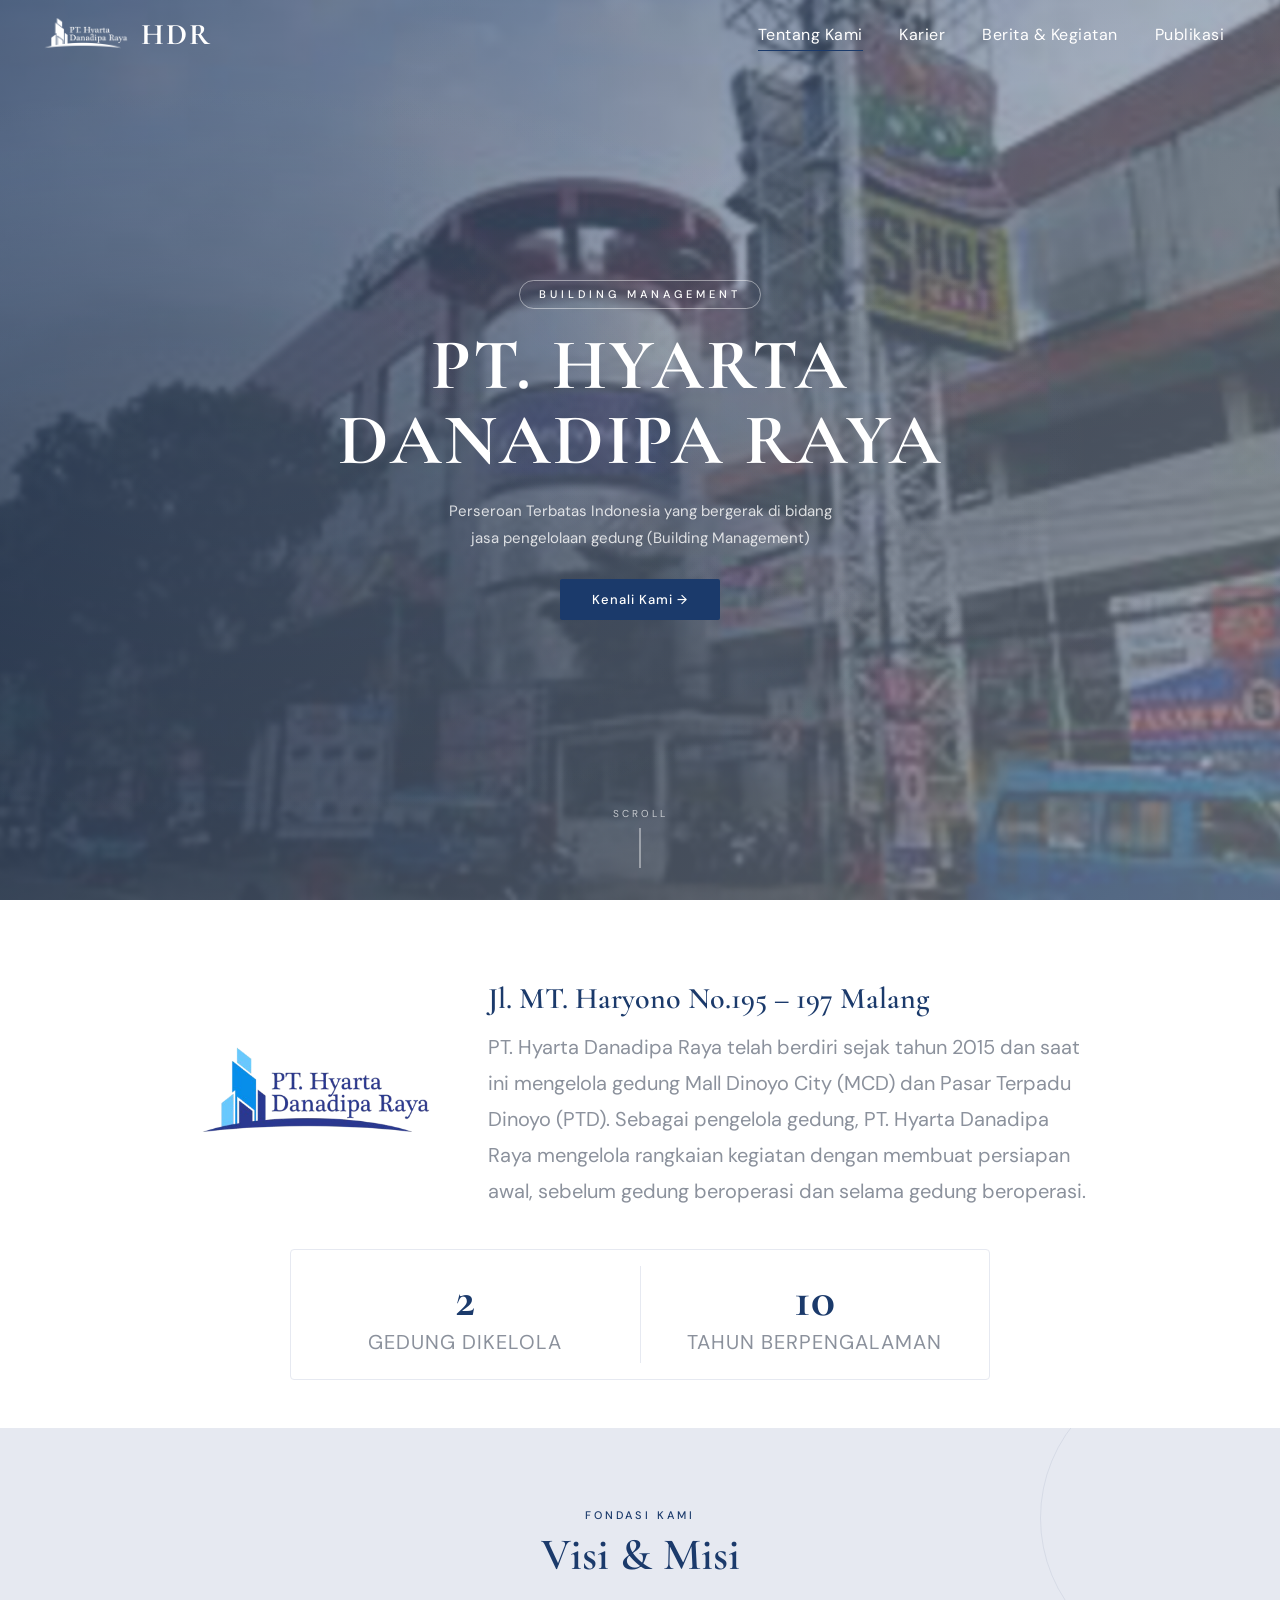
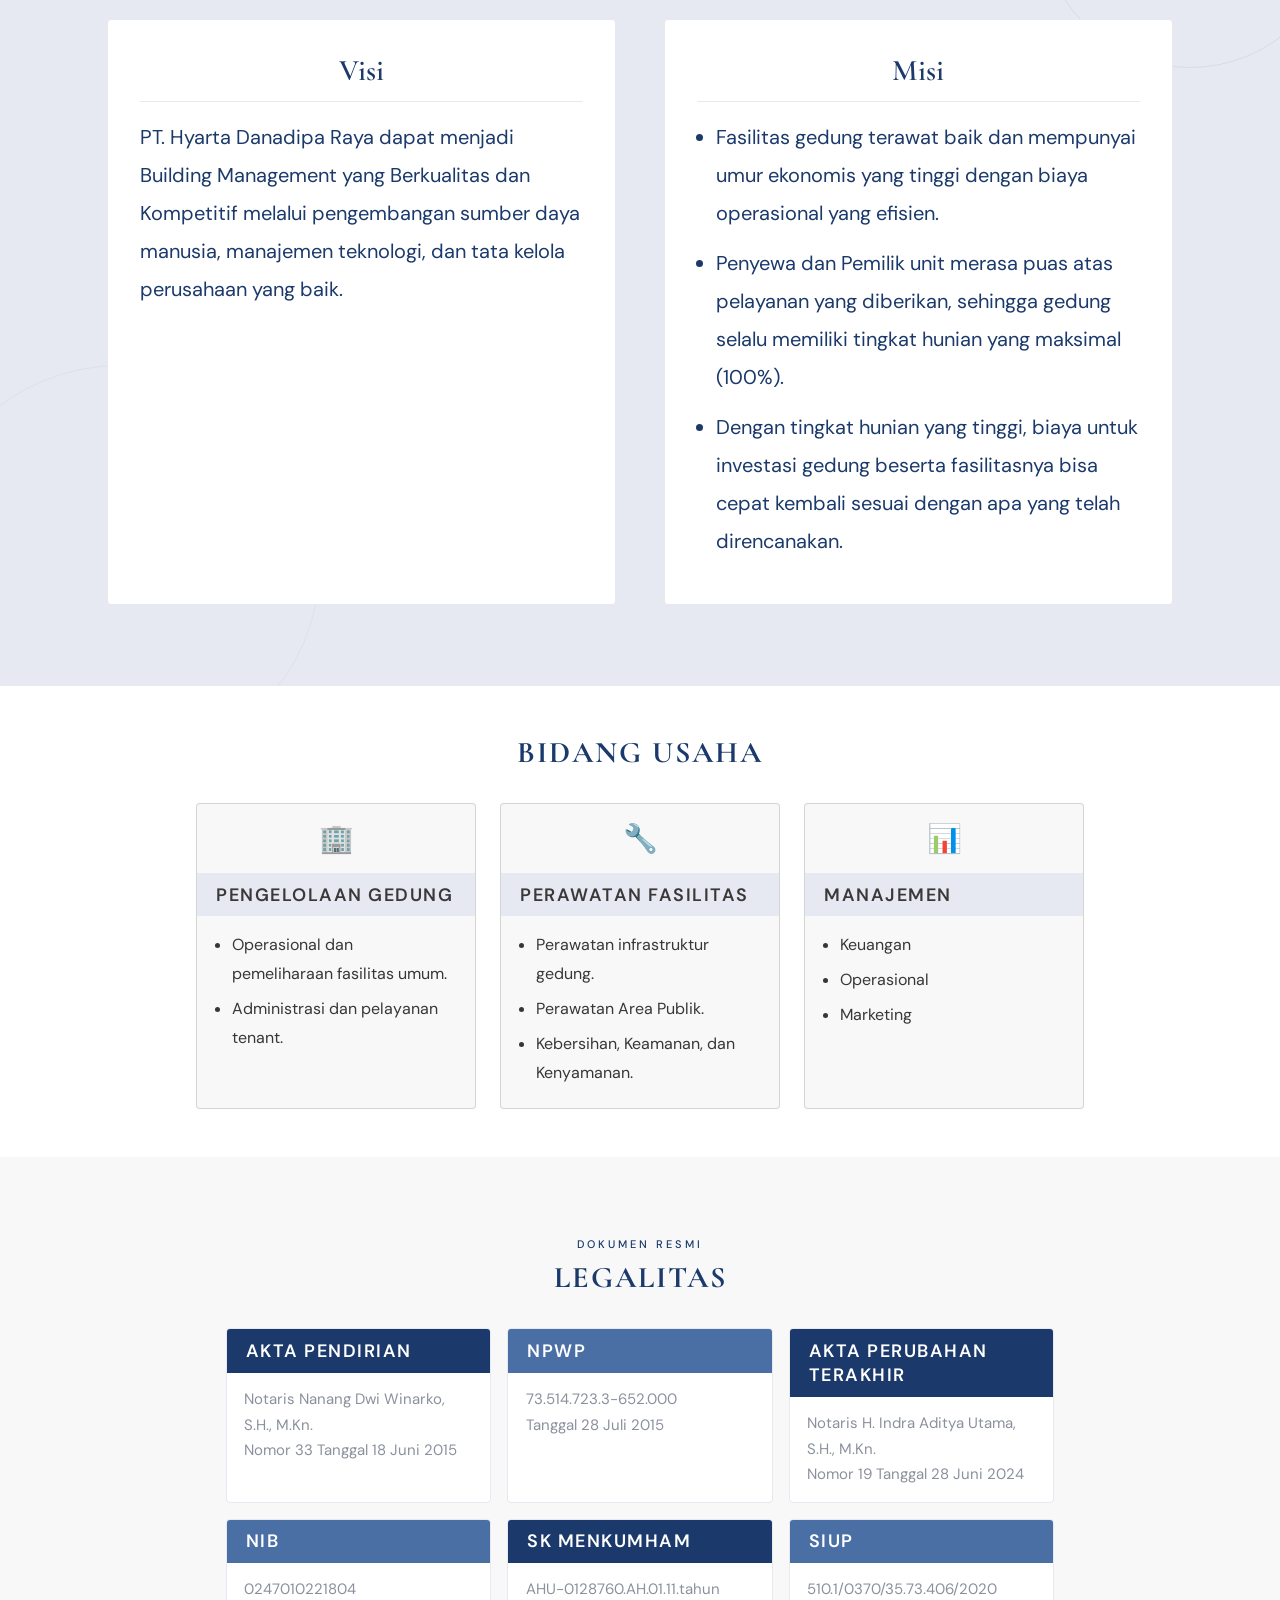
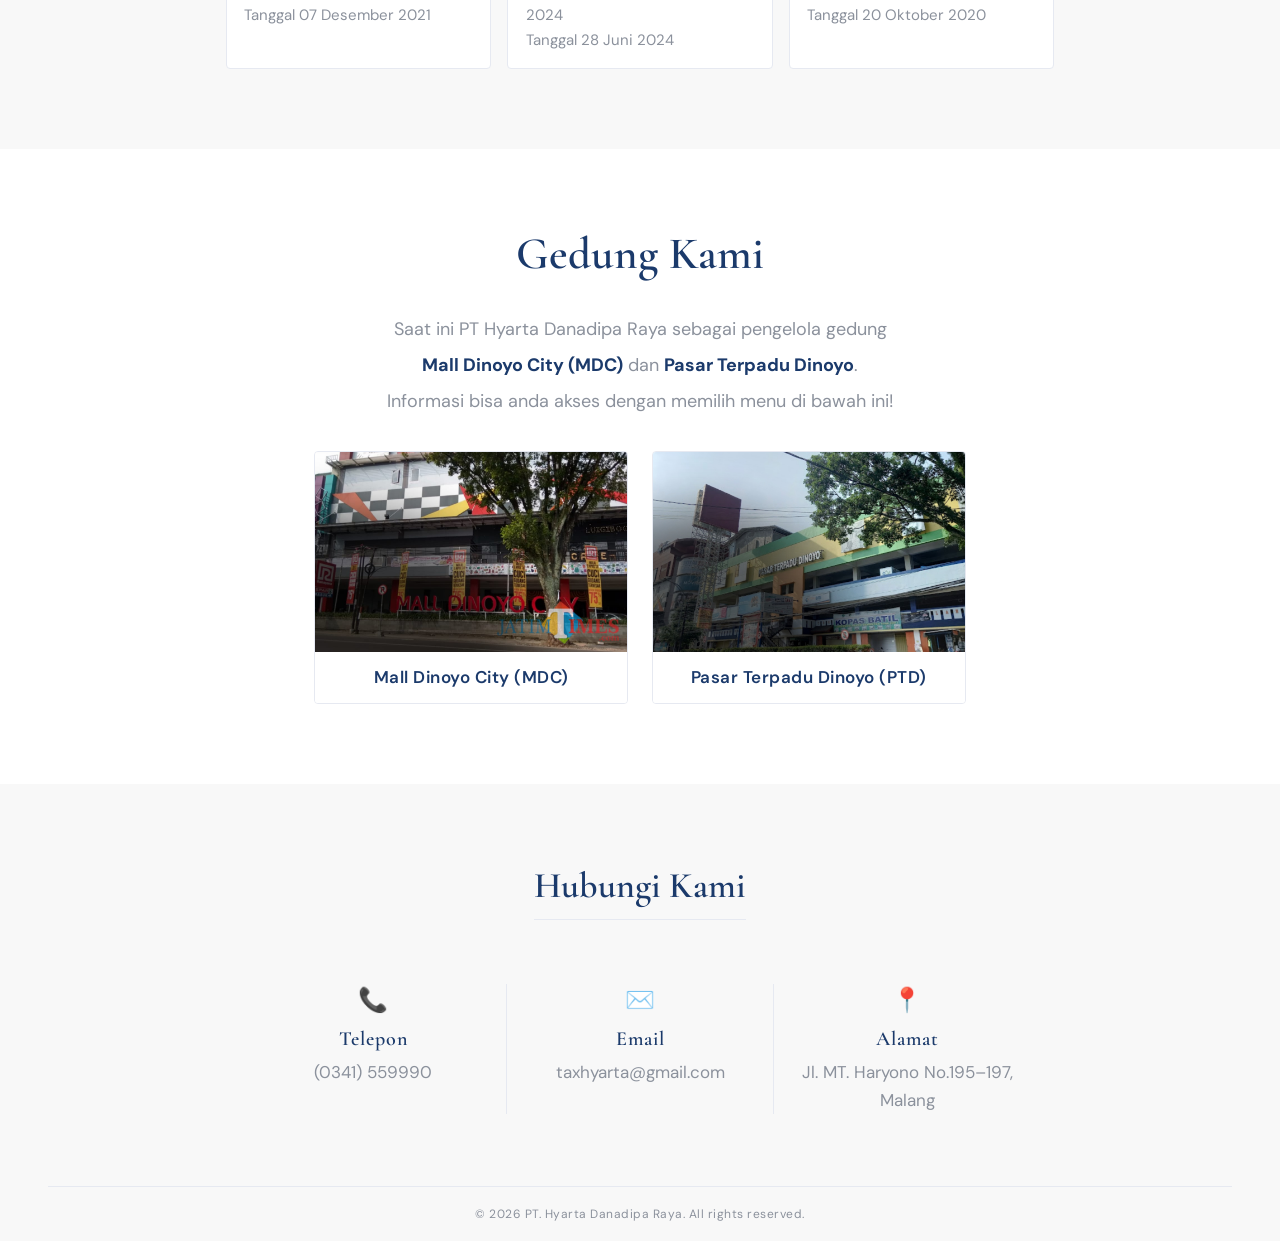
==== index.html @ 8840e352 "Add files via upload" ====
<!DOCTYPE html>
<html lang="id">

<head>
  <meta charset="UTF-8">
  <meta name="viewport" content="width=device-width, initial-scale=1.0"/>
  <title>PT. Hyarta Danadipa Raya</title>
  <link rel="stylesheet" href="1utama.css">
  <link rel="preconnect" href="https://fonts.googleapis.com">
  <link rel="preconnect" href="https://fonts.gstatic.com" crossorigin>
  <link href="https://fonts.googleapis.com/css2?family=Cormorant+Garamond:wght@300;400;600;700&family=DM+Sans:wght@300;400;500&display=swap" rel="stylesheet">
</head>

<body>

  <!-- ======= NAVBAR ======= -->
  <nav class="navbar" id="navbar">
    <div class="navbar-logo">
      <img src="fotologo.png" alt="Logo HDR" class="nav-logo-img">
      <span class="nav-brand">HDR</span>
    </div>
    <div class="navbar-links">
      <a href="index.html" class="nav-link active">Tentang Kami</a>
      <a href="3karier.html" class="nav-link">Karier</a>
      <a href="5berita.html" class="nav-link">Berita &amp; Kegiatan</a>
      <a href="6publikasi.html" class="nav-link">Publikasi</a>
    </div>
    <button class="hamburger" id="hamburger" aria-label="Menu">
      <span></span><span></span><span></span>
    </button>
  </nav>

  <!-- Mobile drawer -->
  <div class="mobile-drawer" id="mobileDrawer">
    <a href="index.html" class="nav-link active">Tentang Kami</a>
      <a href="3karier.html" class="nav-link">Karier</a>
      <a href="5berita.html" class="nav-link">Berita &amp; Kegiatan</a>
      <a href="6publikasi.html" class="nav-link">Publikasi</a>
  </div>

  <!-- ======= HERO ======= -->
  <section class="halaman1" id="hero">
    <div class="hero-overlay"></div>
    <div class="hero-content">
      <div class="hero-badge reveal">Building Management</div>
      <h1 class="teks1 reveal">PT. HYARTA<br>DANADIPA RAYA</h1>
      <p class="teks2 reveal">
        Perseroan Terbatas Indonesia yang bergerak di bidang<br>
        jasa pengelolaan gedung (Building Management)
      </p>
      <a href="#tentang" class="hero-cta reveal">Kenali Kami →</a>
    </div>
    <div class="hero-scroll-hint">
      <span>Scroll</span>
      <div class="scroll-line"></div>
    </div>
  </section>

  <!-- ======= TENTANG / LOGO ======= -->
  <section class="halaman2" id="tentang">
    <div class="halaman2-inner">
      <img src="fotologo.png" class="fotologo reveal">
      <div class="halaman2-text reveal">
        <p class="teks3">Jl. MT. Haryono No.195 – 197 Malang</p>
        <p class="teks3-sub">PT. Hyarta Danadipa Raya telah berdiri sejak tahun 2015 dan saat ini mengelola gedung Mall Dinoyo City (MCD) dan Pasar Terpadu Dinoyo (PTD). Sebagai pengelola gedung, PT. Hyarta Danadipa Raya mengelola rangkaian kegiatan dengan membuat persiapan awal, sebelum gedung beroperasi dan selama gedung beroperasi.</p>
      </div>
    </div>
    <!-- Stat bar -->
    <div class="stat-bar reveal">
      <div class="stat-item">
        <span class="stat-num" data-target="2">0</span>
        <span class="stat-label">Gedung Dikelola</span>
      </div>
      <div class="stat-divider"></div>
      <div class="stat-item">
        <span class="stat-num" data-target=11">0</span>
        <span class="stat-label">Tahun Berpengalaman</span>
      </div>
    </div>
  </section>

  <!-- ======= VISI MISI ======= -->
  <section class="halaman3" id="visimisi">
    <div class="halaman3-header reveal">
      <span class="section-tag">Fondasi Kami</span>
      <h2 class="section-title">Visi & Misi</h2>
    </div>
    <div class="container">
      <div class="section reveal">
        <h2>Visi</h2>
        <p>PT. Hyarta Danadipa Raya dapat menjadi Building Management
          yang Berkualitas dan Kompetitif melalui pengembangan sumber daya
          manusia, manajemen teknologi, dan tata kelola perusahaan yang baik.</p>
      </div>
      <div class="section reveal">
        <h2>Misi</h2>
        <ul>
          <li>Fasilitas gedung terawat baik dan mempunyai umur ekonomis
            yang tinggi dengan biaya operasional yang efisien.</li>
          <li>Penyewa dan Pemilik unit merasa puas atas pelayanan yang diberikan,
            sehingga gedung selalu memiliki tingkat hunian yang maksimal (100%).</li>
          <li>Dengan tingkat hunian yang tinggi, biaya untuk investasi gedung beserta
            fasilitasnya bisa cepat kembali sesuai dengan apa yang telah direncanakan.</li>
        </ul>
      </div>
    </div>
  </section>

  <!-- ======= BIDANG USAHA ======= -->
  <section class="halaman4" id="bidangusaha">
    <div class="halaman4-header reveal">
      <h2 class="judul">BIDANG USAHA</h2>
    </div>
    <div class="grid">
      <div class="kartu reveal">
        <div class="kartu-icon">🏢</div>
        <div class="kartu-header">PENGELOLAAN GEDUNG</div>
        <div class="kartu-body">
          <ul>
            <li>Operasional dan pemeliharaan fasilitas umum.</li>
            <li>Administrasi dan pelayanan tenant.</li>
          </ul>
        </div>
      </div>
      <div class="kartu reveal">
        <div class="kartu-icon">🔧</div>
        <div class="kartu-header">PERAWATAN FASILITAS</div>
        <div class="kartu-body">
          <ul>
            <li>Perawatan infrastruktur gedung.</li>
            <li>Perawatan Area Publik.</li>
            <li>Kebersihan, Keamanan, dan Kenyamanan.</li>
          </ul>
        </div>
      </div>
      <div class="kartu reveal">
        <div class="kartu-icon">📊</div>
        <div class="kartu-header">MANAJEMEN</div>
        <div class="kartu-body">
          <ul>
            <li>Keuangan</li>
            <li>Operasional</li>
            <li>Marketing</li>
          </ul>
        </div>
      </div>
    </div>
  </section>

  <!-- ======= LEGALITAS ======= -->
  <section class="halaman5" id="legalitas">
    <div class="halaman5-header reveal">
      <span class="section-tag dark">Dokumen Resmi</span>
      <h2 class="judul-halaman">Legalitas</h2>
    </div>
    <div class="grid">
      <div class="kartu reveal">
        <div class="kartu-header biru">Akta Pendirian</div>
        <div class="kartu-body">Notaris Nanang Dwi Winarko, S.H., M.Kn. <br>Nomor 33 Tanggal 18 Juni 2015</div>
      </div>
      <div class="kartu reveal">
        <div class="kartu-header merah">NPWP</div>
        <div class="kartu-body">73.514.723.3-652.000 <br>Tanggal 28 Juli 2015</div>
      </div>
      <div class="kartu reveal">
        <div class="kartu-header biru">Akta Perubahan Terakhir</div>
        <div class="kartu-body">Notaris H. Indra Aditya Utama, S.H., M.Kn. <br>Nomor 19 Tanggal 28 Juni 2024</div>
      </div>
      <div class="kartu reveal">
        <div class="kartu-header merah">NIB</div>
        <div class="kartu-body">0247010221804 <br>Tanggal 07 Desember 2021</div>
      </div>
      <div class="kartu reveal">
        <div class="kartu-header biru">SK Menkumham</div>
        <div class="kartu-body">AHU-0128760.AH.01.11.tahun 2024 <br>Tanggal 28 Juni 2024</div>
      </div>
      <div class="kartu reveal">
        <div class="kartu-header merah">SIUP</div>
        <div class="kartu-body">510.1/0370/35.73.406/2020 <br>Tanggal 20 Oktober 2020</div>
      </div>
    </div>
  </section>

  <!-- ======= GEDUNG ======= -->
  <section class="halaman6" id="gedung">
    <div class="halaman6-header reveal">
      <h2 class="section-title light">Gedung Kami</h2>
    </div>
    <p class="teks-gedung reveal">
      Saat ini PT Hyarta Danadipa Raya sebagai pengelola gedung<br>
      <strong>Mall Dinoyo City (MDC)</strong> dan <strong>Pasar Terpadu Dinoyo</strong>.<br>
      Informasi bisa anda akses dengan memilih menu di bawah ini!
    </p>
    <div class="grid">
      <a href="2malldinoyo.html" class="kartu reveal">
        <div class="kartu-img-wrap">
          <img src="mdc.jpg" alt="Mall Dinoyo City">
          <div class="kartu-overlay">Lihat Detail →</div>
        </div>
        <p>Mall Dinoyo City (MDC)</p>
      </a>
      <a href="https://pasarterpadudinoyoid.wordpress.com" target="_blank" class="kartu reveal">
        <div class="kartu-img-wrap">
          <img src="ptd.jpg" alt="Pasar Terpadu Dinoyo">
          <div class="kartu-overlay">Lihat Detail →</div>
        </div>
        <p>Pasar Terpadu Dinoyo (PTD)</p>
      </a>
    </div>
  </section>

  <!-- ======= CONTACT ======= -->
  <section class="halaman8" id="contact">
    <div class="contact-inner">
      <h1 class="h1 reveal">Hubungi Kami</h1>
      <div class="contact-grid">
        <div class="contact-item reveal">
          <div class="contact-icon">📞</div>
          <h2 class="h2">Telepon</h2>
          <p class="p">(0341) 559990</p>
        </div>
        <div class="contact-divider"></div>
        <div class="contact-item reveal">
          <div class="contact-icon">✉️</div>
          <h2 class="h2">Email</h2>
          <p class="p">taxhyarta@gmail.com</p>
        </div>
        <div class="contact-divider"></div>
        <div class="contact-item reveal">
          <div class="contact-icon">📍</div>
          <h2 class="h2">Alamat</h2>
          <p class="p">Jl. MT. Haryono No.195–197, Malang</p>
        </div>
      </div>
    </div>
    <div class="footer-bar">
      <p>© 2026 PT. Hyarta Danadipa Raya. All rights reserved.</p>
    </div>
  </section>

  <!-- Scroll to top button -->
  <button class="scroll-top" id="scrollTop" aria-label="Scroll to top">↑</button>

  <script src="1utama.js"></script>
</body>
</html>
---- 1utama.css ----
/* ===== IMPORT FONTS ===== */
@import url('https://fonts.googleapis.com/css2?family=Cormorant+Garamond:wght@300;400;600;700&family=DM+Sans:wght@300;400;500&display=swap');

/* ===== CSS VARIABLES ===== */
:root {
  --navy:      #1B3A6B;   
  --navy-mid:  #1B3A6B;   
  --gold:      #1B3A6B;   
  --gold-light:#4A6FA5;   
  --blue:      #EAF0FA;   
  --cream:     #F8F8F8;   
  --white:     #ffffff;
  --gray:      #8b919c;   
  --gray-light:#e6e9f1;   
  --red-dark:  #4A6FA5;   
  --text-muted:#9CA3AF;   
  --font-display: 'Cormorant Garamond', Georgia, serif;
  --font-body:    'DM Sans', Arial, sans-serif;
  --transition: 0.4s cubic-bezier(0.25, 0.46, 0.45, 0.94);
}

/* ===== RESET & BASE ===== */
*, *::before, *::after { box-sizing: border-box; margin: 0; padding: 0; }

html { scroll-behavior: smooth; }

body {
  font-family: var(--font-body);
  background: var(--white);
  color: #1a1a1a;
  overflow-x: hidden;
  cursor: default;
}

/* ===== CUSTOM CURSOR ===== */
.custom-cursor {
  width: 12px; height: 12px;
  background: var(--navy);
  border-radius: 50%;
  position: fixed;
  pointer-events: none;
  z-index: 9999;
  transition: transform 0.15s ease;
  mix-blend-mode: multiply;
}
.custom-cursor.grow { transform: scale(3); opacity: 0.5; }

/* ===== SCROLL REVEAL ===== */
.reveal {
  opacity: 0;
  transform: translateY(40px);
  transition: opacity 0.7s ease, transform 0.7s ease;
}
.reveal.visible {
  opacity: 1;
  transform: translateY(0);
}

.reveal:nth-child(2) { transition-delay: 0.1s; }
.reveal:nth-child(3) { transition-delay: 0.2s; }
.reveal:nth-child(4) { transition-delay: 0.3s; }
.reveal:nth-child(5) { transition-delay: 0.15s; }
.reveal:nth-child(6) { transition-delay: 0.25s; }

/* ===== ANIMATIONS ===== */
@keyframes slideUp {
  from { opacity: 0; transform: translateY(60px); }
  to   { opacity: 1; transform: translateY(0); }
}
@keyframes fadeIn {
  from { opacity: 0; }
  to   { opacity: 1; }
}
@keyframes float {
  0%, 100% { transform: translateY(0); }
  50%       { transform: translateY(-8px); }
}
@keyframes scrollLine {
  0%   { transform: scaleY(0); transform-origin: top; }
  50%  { transform: scaleY(1); transform-origin: top; }
  50.01% { transform: scaleY(1); transform-origin: bottom; }
  100% { transform: scaleY(0); transform-origin: bottom; }
}
@keyframes pulse {
  0%, 100% { opacity: 1; }
  50%       { opacity: 0.4; }
}

/* ===== SECTION TAG ===== */
.section-tag {
  font-family: var(--font-body);
  font-size: 11px;
  font-weight: 500;
  letter-spacing: 3px;
  text-transform: uppercase;
  color: var(--navy);
  display: block;
  margin-bottom: 0.5rem;
}
.section-tag.light { color: var(--gold-light); }
.section-tag.dark  { color: var(--navy); }

.section-title {
  font-family: var(--font-display);
  font-size: 45px;
  font-weight: 600;
  color: var(--navy);
  line-height: 1.1;
}
.section-title.light { color: var(--navy); }

/* ===== NAVBAR ===== */
.navbar {
  position: fixed;
  top: 0; left: 0; right: 0;
  z-index: 100;
  display: flex;
  align-items: center;
  padding: 1rem 2.5rem;
  background: transparent;
  transition: background var(--transition), padding var(--transition), backdrop-filter var(--transition);
}
.navbar.scrolled {
  background: rgba(255, 255, 255, 0.96);
  backdrop-filter: blur(12px);
  padding: 0.8rem 2.5rem;
  box-shadow: 0 1px 0 var(--gray-light);
}

.navbar-logo {
  display: flex;
  align-items: center;
  gap: 0.6rem;
  text-decoration: none;
  margin-right: auto;
}
.nav-logo-img {
  height: 36px;
  width: auto;
  filter: brightness(0) invert(1);
  object-fit: contain;
}
.navbar.scrolled .nav-logo-img {
  filter: none;
}
.nav-brand {
  font-family: var(--font-display);
  font-size: 30px;
  font-weight: 700;
  color: var(--white);
  letter-spacing: 2px;
}
.navbar.scrolled .nav-brand {
  color: var(--navy);
}

.navbar-links {
  display: flex;
  gap: 0.3rem;
  align-items: center;
}
.nav-link {
  text-decoration: none;
  color: white;
  font-size: 16px;
  font-weight: 400;
  letter-spacing: 0.5px;
  padding: 0.5rem 1rem;
  border-radius: 4px;
  transition: color var(--transition), background var(--transition);
  position: relative;
}
.navbar.scrolled .nav-link {
  color: var(--gray);
}
.navbar.scrolled .nav-link:hover,
.navbar.scrolled .nav-link.active {
  color: var(--navy);
}
.nav-link::after {
  content: '';
  position: absolute;
  bottom: 2px; left: 1rem; right: 1rem;
  height: 1px;
  background: var(--navy);
  transform: scaleX(0);
  transition: transform var(--transition);
}
.nav-link:hover::after,
.nav-link.active::after { transform: scaleX(1); }
.nav-link:hover { color: var(--white); }
.nav-link.active { color: var(--white); }

.hamburger {
  display: none;
  flex-direction: column;
  gap: 5px;
  background: none;
  border: none;
  cursor: pointer;
  padding: 4px;
}
.hamburger span {
  display: block;
  width: 24px; height: 2px;
  background: white;
  border-radius: 2px;
  transition: var(--transition);
}

.mobile-drawer {
  display: flex;
  position: fixed;
  top: 0; right: -100%;
  width: 260px; height: 100%;
  background: var(--white);
  z-index: 1000;
  flex-direction: column;
  padding: 5rem 2rem 2rem;
  gap: 0.5rem;
  transition: right 0.35s ease;
  visibility: hidden;
  box-shadow: -4px 0 24px rgba(0,0,0,0.08);
}
.mobile-drawer.open {
  right: 0;
  visibility: visible;
}
.drawer-link {
  text-decoration: none;
  color: var(--gray);
  font-size: 15px;
  padding: 0.75rem 0;
  border-bottom: 1px solid var(--gray-light);
  transition: color var(--transition);
}
.drawer-link:hover { color: var(--navy); }

/* ===== HERO ===== */
.halaman1 {
  height: 100vh;
  position: relative;
  display: flex;
  align-items: center;
  justify-content: center;
  overflow: hidden;
  background:
    linear-gradient(135deg, rgba(29, 55, 95, 0.72) 0%, rgba(178, 187, 201, 0.5) 100%),
    url("background.jpg") center/cover no-repeat;
}

.hero-overlay {
  position: absolute;
  inset: 0;
  background: 
    radial-gradient(ellipse at 20% 50%, rgba(255,255,255,0.06) 0%, transparent 60%),
    radial-gradient(ellipse at 80% 20%, rgba(255,255,255,0.04) 0%, transparent 50%);
  pointer-events: none;
}

.hero-content {
  text-align: center;
  z-index: 2;
  display: flex;
  flex-direction: column;
  align-items: center;
  gap: 1.2rem;
}

.hero-badge {
  font-size: 11px;
  font-weight: 500;
  letter-spacing: 4px;
  text-transform: uppercase;
  color: var(--white);
  border: 1px solid rgba(255,255,255,0.45);
  padding: 0.4rem 1.2rem;
  border-radius: 20px;
  animation: fadeIn 1s ease 0.3s both;
}

.teks1 {
  font-family: var(--font-display);
  font-size: clamp(36px, 6vw, 72px);
  font-weight: 700;
  color: var(--white);
  line-height: 1.05;
  letter-spacing: 2px;
  animation: slideUp 1s ease 0.5s both;
}

.teks2 {
  font-size: 15px;
  color: rgba(255,255,255,0.80);
  line-height: 1.8;
  animation: slideUp 1s ease 0.7s both;
  max-width: 480px;
}

.hero-cta {
  display: inline-block;
  text-decoration: none;
  color: var(--white);
  background: var(--navy);
  padding: 0.75rem 2rem;
  font-size: 13px;
  font-weight: 500;
  letter-spacing: 1px;
  border-radius: 2px;
  animation: slideUp 1s ease 0.9s both;
  transition: background var(--transition), transform var(--transition), color var(--transition);
  margin-top: 0.5rem;
}
.hero-cta:hover {
  background: var(--blue);
  transform: translateY(-2px);
}

.hero-scroll-hint {
  position: absolute;
  bottom: 2rem;
  left: 50%;
  transform: translateX(-50%);
  display: flex;
  flex-direction: column;
  align-items: center;
  gap: 0.5rem;
  animation: fadeIn 1s ease 2s both;
}
.hero-scroll-hint span {
  font-size: 10px;
  letter-spacing: 3px;
  text-transform: uppercase;
  color: rgba(255, 255, 255, 0.685);
}
.scroll-line {
  width: 1px;
  height: 40px;
  background: rgba(255, 255, 255, 0.801);
  animation: scrollLine 1.5s ease-in-out infinite;
}

/* ===== HALAMAN 2 ===== */
.halaman2 {
  background: var(--white);
  padding: 5rem 2rem 3rem;
  display: flex;
  flex-direction: column;
  align-items: center;
  gap: 2.5rem;
}

.halaman2-inner {
  display: flex;
  align-items: center;
  gap: 3rem;
  max-width: 900px;
  width: 100%;
}

.fotologo {
  width: 250px;
  height: auto;
  animation: float 4s ease-in-out infinite;
  flex-shrink: 0;
}

.halaman2-text {
  display: flex;
  flex-direction: column;
  gap: 0.75rem;
}

.teks3 {
  font-family: var(--font-display);
  font-size: 30px;
  color: var(--navy);
  font-weight: 600;
}

.teks3-sub {
  font-size: 20px;
  color: var(--gray);
  line-height: 1.8;
  max-width: 800px;
}

/* Stat bar */
.stat-bar {
  display: flex;
  gap: 0;
  background: var(--white);
  border: 1px solid var(--gray-light);
  border-radius: 4px;
  overflow: hidden;
  width: 100%;
  max-width: 700px;
}
.stat-item {
  flex: 1;
  display: flex;
  flex-direction: column;
  align-items: center;
  justify-content: center;
  padding: 1.5rem 1rem;
  gap: 0.3rem;
}
.stat-num {
  font-family: var(--font-display);
  font-size: 50px;
  font-weight: 700;
  color: var(--navy);
  line-height: 1;
}
.stat-pct {
  font-family: var(--font-display);
  font-size: 30px;
  color: var(--navy);
  margin-left: 2px;
}
.stat-label {
  font-size: 20px;
  letter-spacing: 1px;
  color: var(--gray);
  text-transform: uppercase;
}
.stat-divider {
  width: 1px;
  background: var(--gray-light);
  margin: 1rem 0;
}

/* ===== HALAMAN 3 : VISI MISI ===== */
.halaman3 {
  background: var(--gray-light);
  padding: 5rem 3rem;
  display: flex;
  flex-direction: column;
  align-items: center;
  gap: 2.5rem;
  position: relative;
  overflow: hidden;
}
.halaman3::before {
  content: '';
  position: absolute;
  top: -60px; right: -60px;
  width: 300px; height: 300px;
  border: 1px solid rgba(27,58,107,0.08);
  border-radius: 50%;
  pointer-events: none;
}
.halaman3::after {
  content: '';
  position: absolute;
  bottom: -80px; left: -80px;
  width: 400px; height: 400px;
  border: 1px solid rgba(27,58,107,0.05);
  border-radius: 50%;
  pointer-events: none;
}

.halaman3-header {
  text-align: center;
}

.container {
  display: grid;
  grid-template-columns: 1fr 1fr;
  gap: 3rem;
  width: 90%;
  z-index: 1;
  height: fit-content;
}

.halaman3 .section {
  background: var(--white);
  border: 1px solid var(--gray-light);
  border-radius: 4px;
  padding: 2rem;
  transition: background var(--transition), border-color var(--transition), box-shadow var(--transition);
}
.halaman3 .section:hover {
  border-color: var(--navy);
  box-shadow: 0 8px 24px rgba(27,58,107,0.08);
}

.halaman3 .section h2 {
  font-family: var(--font-display);
  font-size: 30px;
  font-weight: 600;
  text-align: center;
  margin-bottom: 1rem;
  color: var(--navy);
  padding-bottom: 0.75rem;
  border-bottom: 1px solid var(--gray-light);
}

.halaman3 .section p,
.halaman3 .section li {
  font-size: 20px;
  line-height: 1.9;
  color: var(--navy);
}

.halaman3 .section ul {
  padding-left: 1.2rem;
}

.halaman3 .section li {
  margin-bottom: 0.75rem;
}

/* ===== HALAMAN 4 : BIDANG USAHA ===== */
.halaman4 {
  background: var(--white);
  padding: 3rem 3rem;
  display: flex;
  flex-direction: column;
  align-items: center;
  gap: 2rem;
  border-top: 1px solid var(--gray-light);
}

.halaman4-header { text-align: center; }

.judul {
  font-family: var(--font-display);
  font-size: 30px;
  font-weight: 700;
  color: var(--navy);
  text-transform: uppercase;
  letter-spacing: 2px;
  margin-bottom: 0;
}

.halaman4 .grid {
  display: grid;
  grid-template-columns: 1fr 1fr 1fr;
  gap: 1.5rem;
  width: 75%;
}

.halaman4 .kartu {
  background: var(--cream);
  border: 1px solid rgba(73, 76, 82, 0.212);
  border-radius: 4px;
  overflow: hidden;
  transition: transform var(--transition), box-shadow var(--transition), border-color var(--transition);
}
.halaman4 .kartu:hover {
  transform: translateY(-6px);
  box-shadow: 0 16px 40px rgba(68, 97, 143, 0.1);
  border-color: var(--navy);
}

.kartu-icon {
  font-size: 28px;
  padding: 1rem 1rem 1rem;
  display: block;
  text-align: center;
  color: #ffffff;
}

.kartu-header {
  padding: 0.6rem 1.2rem;
  font-weight: 600;
  font-size: 18px;
  letter-spacing: 1.5px;
  text-transform: uppercase;
  color: rgb(58, 56, 56);
  background: var(--gray-light);
}

.kartu-body {
  padding: 0.9rem 1.2rem 1.2rem;
}

.halaman4 .kartu-body ul { padding-left: 1.1rem; }
.halaman4 .kartu-body li {
  font-size: 16px;
  color: rgb(56, 55, 55);
  line-height: 1.8;
  margin-bottom: 0.4rem;
}

/* ===== HALAMAN 5 : LEGALITAS ===== */
.halaman5 {
  background: var(--cream);
  padding: 5rem 3rem;
  display: flex;
  flex-direction: column;
  align-items: center;
  gap: 2rem;
}

.halaman5-header { text-align: center; }

.judul-halaman {
  font-family: var(--font-display);
  font-size: 30px;
  font-weight: 700;
  color: var(--navy);
  text-transform: uppercase;
  letter-spacing: 2px;
}

.halaman5 .grid {
  display: grid;
  grid-template-columns: 1fr 1fr 1fr;
  gap: 1rem;
  width: 70%;
}

.halaman5 .kartu {
  border: 1px solid var(--gray-light);
  border-radius: 4px;
  background: var(--white);
  overflow: hidden;
  transition: transform var(--transition), box-shadow var(--transition);
}
.halaman5 .kartu:hover {
  transform: translateY(-4px);
  box-shadow: 0 8px 24px rgba(27,58,107,0.08);
}

.biru  { background: var(--navy); color: white; }
.merah { background: var(--gold-light); color: white; }

.kartu-body {
  padding: 0.9rem 1.1rem;
  font-size: 15px;
  color: var(--gray);
  line-height: 1.7;
}

/* ===== HALAMAN 6 : GEDUNG ===== */
.halaman6 {
  background: var(--white);
  padding: 5rem 3rem;
  display: flex;
  flex-direction: column;
  align-items: center;
  gap: 2rem;
  position: relative;
  overflow: hidden;
}
.halaman6::before {
  content: '';
  position: absolute;
  inset: 0;
  background: none;
  pointer-events: none;
}

.halaman6-header {
  text-align: center;
  z-index: 1;
}

.teks-gedung {
  font-size: 18px;
  text-align: center;
  color: var(--gray);
  line-height: 2;
  z-index: 1;
}
.teks-gedung strong { color: var(--navy); }

.halaman6 .grid {
  display: grid;
  grid-template-columns: 1fr 1fr;
  gap: 1.5rem;
  width: 55%;
  z-index: 1;
}

.halaman6 .kartu {
  text-decoration: none;
  color: var(--navy);
  border-radius: 4px;
  overflow: hidden;
  border: 1px solid var(--gray-light);
  transition: transform var(--transition), box-shadow var(--transition);
  background: white;
}
.halaman6 .kartu:hover {
  transform: translateY(-6px);
  box-shadow: 0 20px 48px rgba(27,58,107,0.12);
}

.kartu-img-wrap {
  position: relative;
  overflow: hidden;
}

.halaman6 .kartu img {
  width: 100%;
  height: 200px;
  display: block;
  object-fit: cover;
  transition: transform 0.6s ease;
}
.halaman6 .kartu:hover img { transform: scale(1.06); }

.kartu-overlay {
  position: absolute;
  inset: 0;
  background: rgba(27,58,107,0.55);
  display: flex;
  align-items: center;
  justify-content: center;
  color: var(--white);
  font-size: 17px;
  font-weight: 600;
  letter-spacing: 1px;
  opacity: 0;
  transition: opacity var(--transition);
}
.halaman6 .kartu:hover .kartu-overlay { opacity: 1; }

.halaman6 .kartu p {
  padding: 0.9rem 1rem;
  font-weight: 600;
  font-size: 17px;
  letter-spacing: 0.5px;
  text-align: center;
  margin: 0;
  background: white;
  color: var(--navy);
}

/* ===== HALAMAN 8 : CONTACT ===== */
.halaman8 {
  background: var(--cream);
  display: flex;
  flex-direction: column;
  align-items: center;
  justify-content: center;
  padding: 5rem 3rem 0;
}

.contact-inner {
  display: flex;
  flex-direction: column;
  align-items: center;
  gap: 2.5rem;
  width: 100%;
  max-width: 800px;
  padding-bottom: 3rem;
}

.h1 {
  font-family: var(--font-display);
  font-size: 36px;
  font-weight: 600;
  color: var(--navy);
  text-align: center;
  padding-bottom: 0.75rem;
  border-bottom: 1px solid var(--gray-light);
}

.contact-grid {
  display: flex;
  gap: 0;
  width: 100%;
  justify-content: center;
  align-items: stretch;
}

.contact-item {
  flex: 1;
  display: flex;
  flex-direction: column;
  align-items: center;
  gap: 0.5rem;
  padding: 1.5rem;
  text-align: center;
  transition: background var(--transition);
  border-radius: 4px;
}
.contact-item:hover { background: var(--blue); }

.contact-icon {
  font-size: 24px;
  margin-bottom: 0.3rem;
  color: var(--navy);
}

.h2 {
  font-family: var(--font-display);
  font-size: 20px;
  font-weight: 600;
  color: var(--navy);
  letter-spacing: 1px;
}

.p {
  font-size: 17px;
  color: var(--gray);
  line-height: 1.6;
}

.contact-divider {
  width: 1px;
  background: var(--gray-light);
  margin: 1.5rem 0;
}

.footer-bar {
  width: 100%;
  border-top: 1px solid var(--gray-light);
  text-align: center;
  padding: 1.2rem;
}
.footer-bar p {
  font-size: 12px;
  color: var(--gray);
  letter-spacing: 0.5px;
}

/* ===== SCROLL TO TOP ===== */
.scroll-top {
  position: fixed;
  bottom: 2rem;
  right: 2rem;
  width: 44px; height: 44px;
  background: var(--navy);
  color: var(--white);
  border: none;
  border-radius: 50%;
  font-size: 18px;
  font-weight: bold;
  cursor: pointer;
  z-index: 50;
  opacity: 0;
  transform: translateY(20px);
  transition: opacity var(--transition), transform var(--transition), background var(--transition);
  display: flex;
  align-items: center;
  justify-content: center;
}
.scroll-top.visible { opacity: 1; transform: translateY(0); }
.scroll-top:hover { background: var(--gold-light); }

/* ===== RESPONSIVE ===== */
@media (max-width: 768px) {
  .navbar-links { display: none; }
  .hamburger { display: flex; }
  .halaman2-inner { flex-direction: column; text-align: center; }
  .container { grid-template-columns: 1fr; gap: 1.5rem; }
  .halaman4 .grid { grid-template-columns: 1fr; width: 95%; }
  .halaman5 .grid { grid-template-columns: 1fr 1fr; width: 95%; }
  .halaman6 .grid { grid-template-columns: 1fr; width: 90%; }
  .stat-bar { flex-direction: column; max-width: 300px; }
  .stat-divider { width: 60%; height: 1px; margin: 0 auto; }
  .contact-grid { flex-direction: column; }
  .contact-divider { width: 60%; height: 1px; margin: 0 auto; }
}
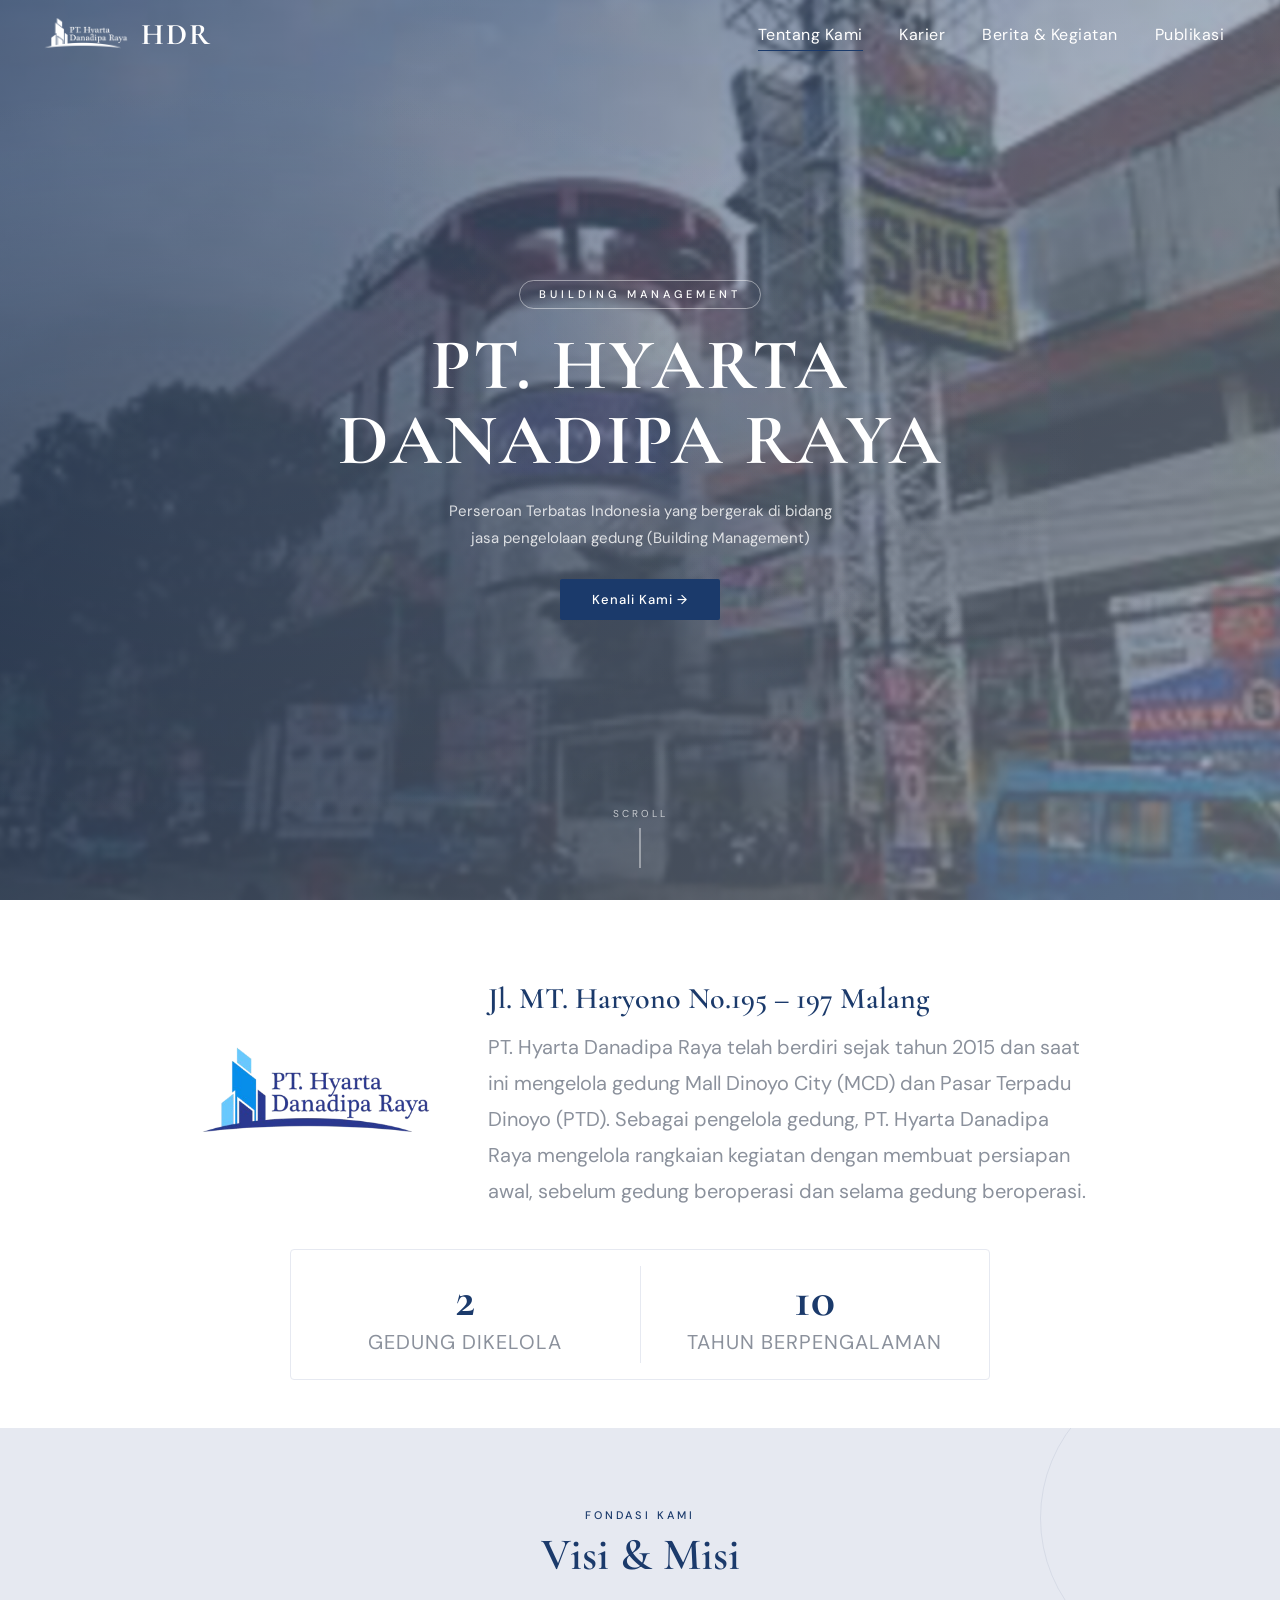
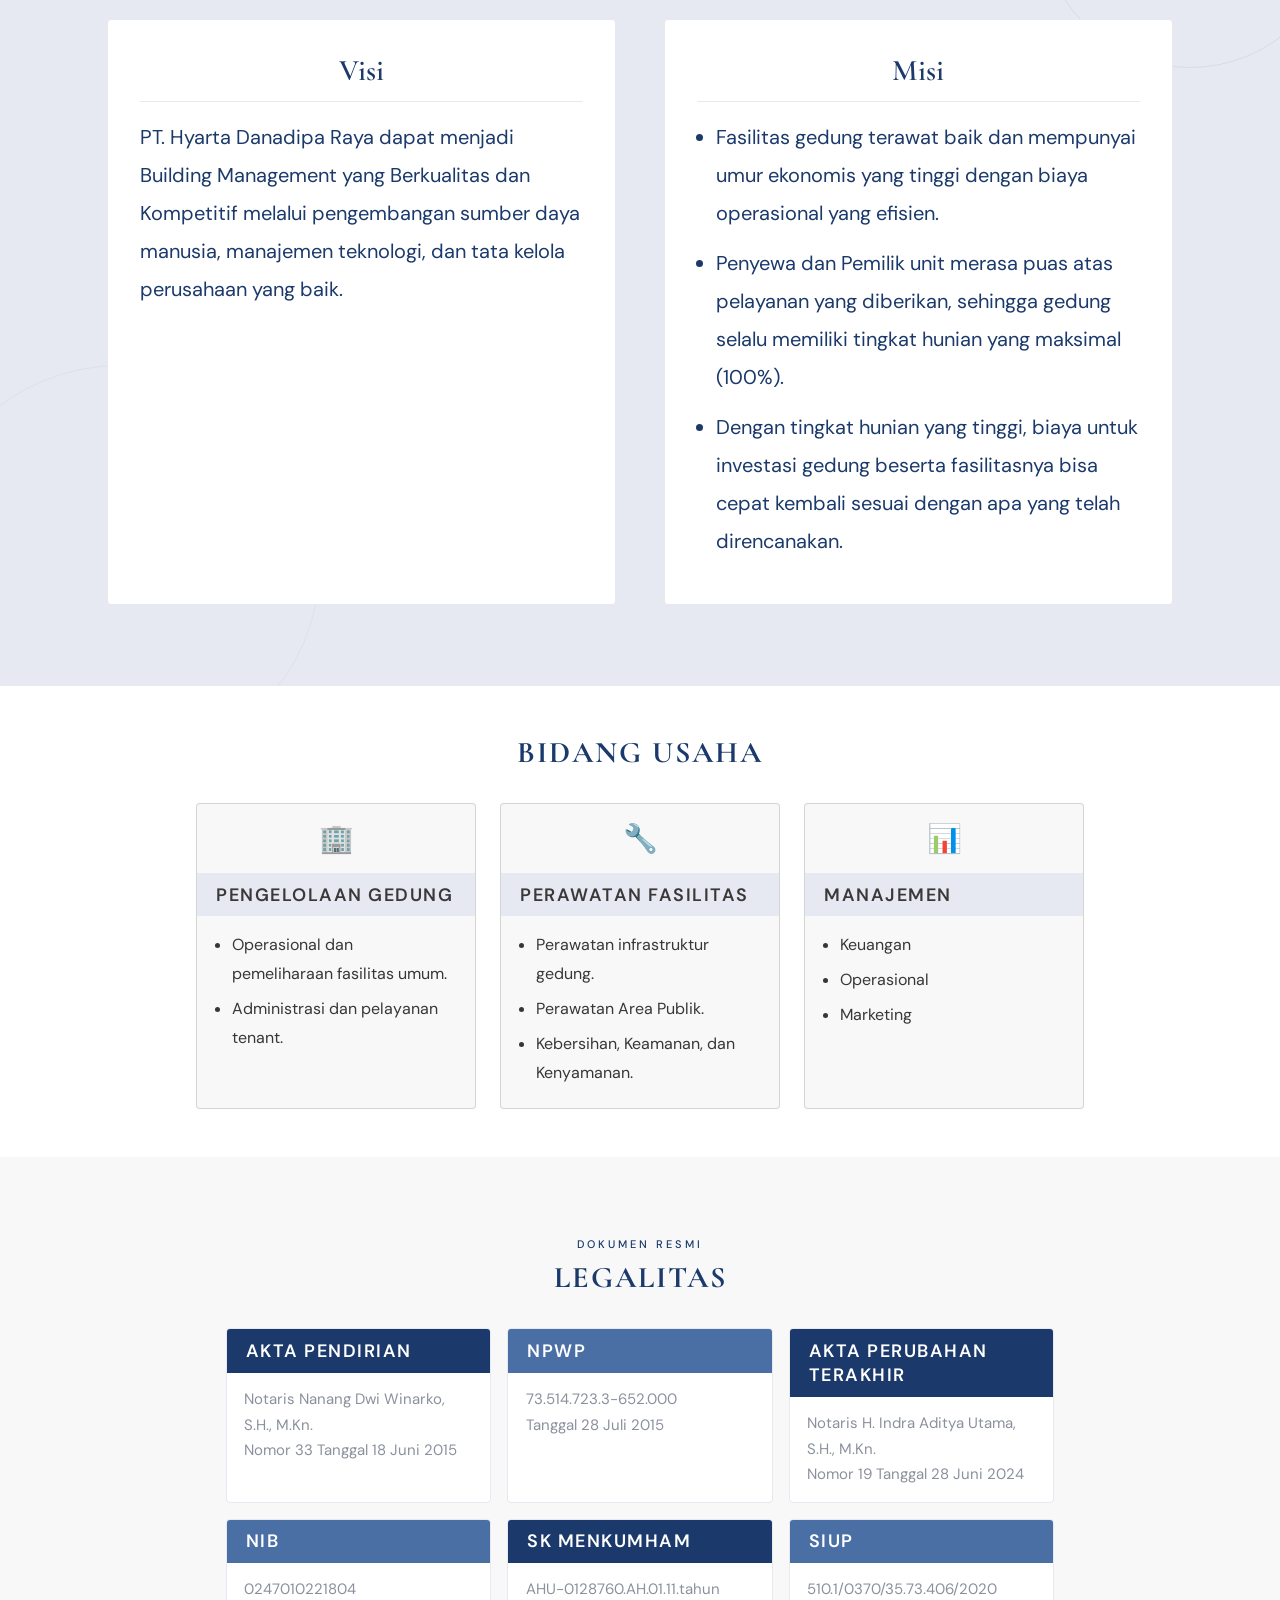
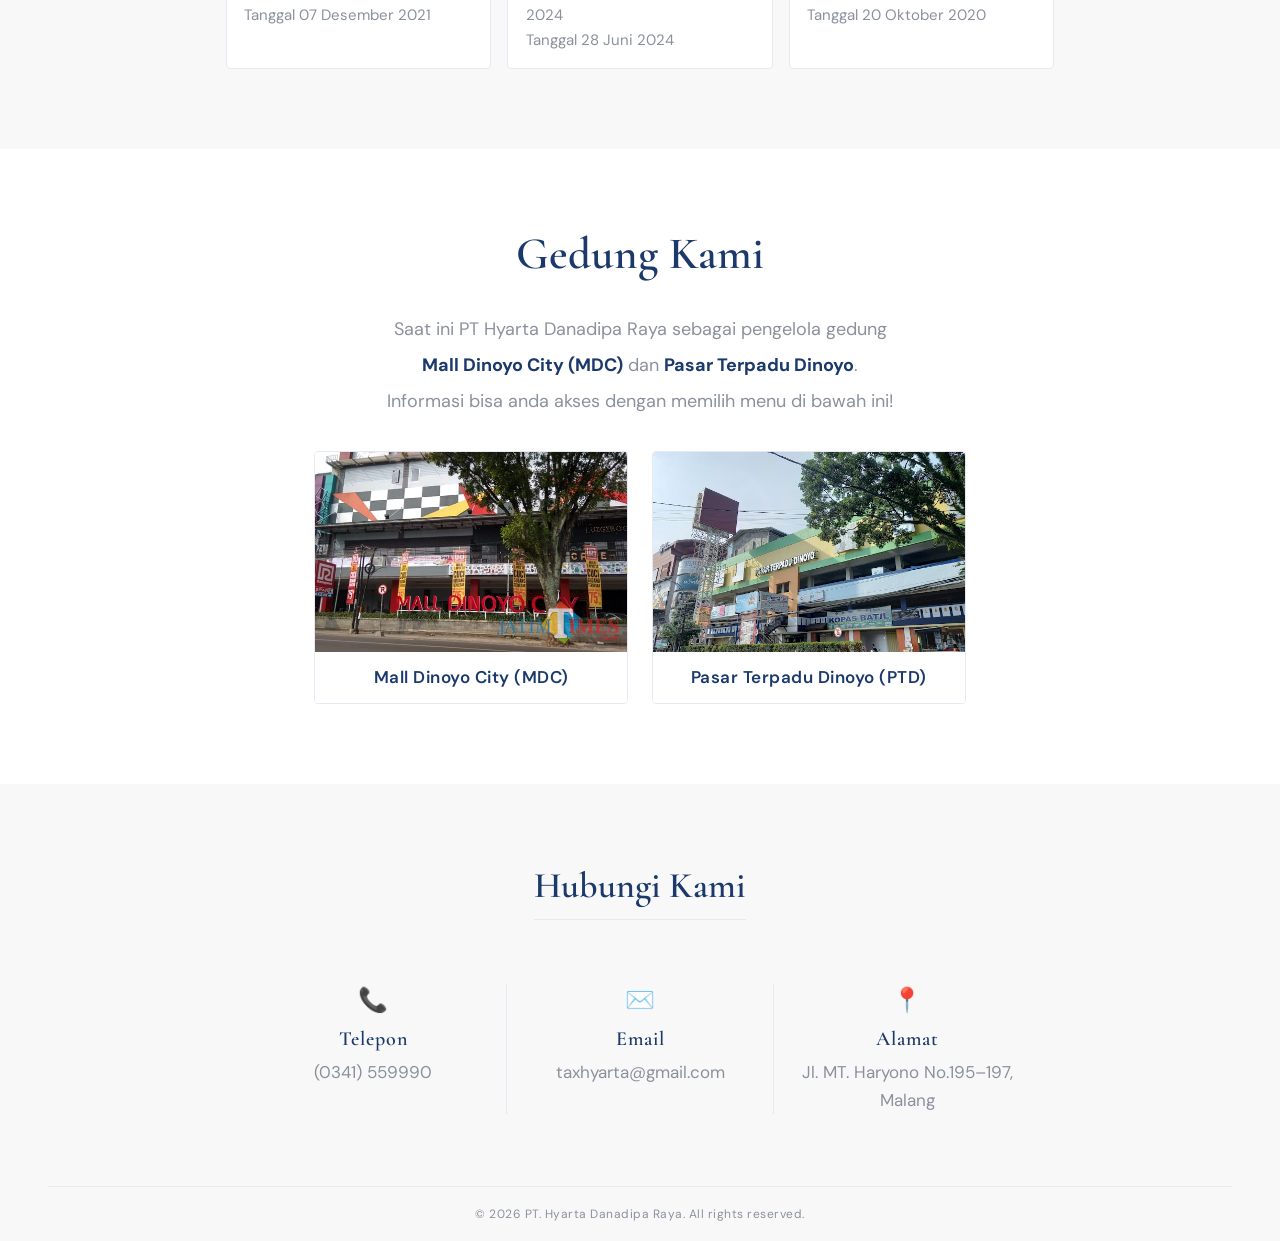
==== commit 0b87d367: "Update index.html" ====
--- a/index.html
+++ b/index.html
@@ -194,14 +194,14 @@
     <div class="grid">
       <a href="2malldinoyo.html" class="kartu reveal">
         <div class="kartu-img-wrap">
-          <img src="mdc.jpg" alt="Mall Dinoyo City">
+          <img src="mdc.png" alt="Mall Dinoyo City">
           <div class="kartu-overlay">Lihat Detail →</div>
         </div>
         <p>Mall Dinoyo City (MDC)</p>
       </a>
       <a href="https://pasarterpadudinoyoid.wordpress.com" target="_blank" class="kartu reveal">
         <div class="kartu-img-wrap">
-          <img src="ptd.jpg" alt="Pasar Terpadu Dinoyo">
+          <img src="ptd.png" alt="Pasar Terpadu Dinoyo">
           <div class="kartu-overlay">Lihat Detail →</div>
         </div>
         <p>Pasar Terpadu Dinoyo (PTD)</p>
--- a/1utama.css
+++ b/1utama.css
@@ -212,11 +212,11 @@
   display: flex;
   position: fixed;
   top: 0; right: -100%;
-  width: 260px; height: 100%;
-  background: var(--white);
+  width: 250px; height: 100%;
+  background: var(--gray);
   z-index: 1000;
   flex-direction: column;
-  padding: 5rem 2rem 2rem;
+  padding: 2rem 2rem 2rem;
   gap: 0.5rem;
   transition: right 0.35s ease;
   visibility: hidden;
@@ -856,4 +856,61 @@
   .stat-divider { width: 60%; height: 1px; margin: 0 auto; }
   .contact-grid { flex-direction: column; }
   .contact-divider { width: 60%; height: 1px; margin: 0 auto; }
-}+}
+/* ===== MOBILE FONT SIZES (max 768px) ===== */
+@media (max-width: 768px) {
+
+  /* Hero */
+  .teks1 { font-size: clamp(28px, 8vw, 42px); letter-spacing: 1px; }
+  .teks2 { font-size: 13px; line-height: 1.7; }
+  .hero-badge { font-size: 10px; letter-spacing: 3px; }
+  .hero-cta { font-size: 12px; padding: 0.65rem 1.5rem; }
+
+  /* Nav brand */
+  .nav-brand { font-size: 22px; }
+
+  /* Section labels */
+  .section-tag { font-size: 10px; letter-spacing: 2px; }
+  .section-title { font-size: 26px; }
+
+  /* Halaman 2 - Tentang */
+  .teks3 { font-size: 18px; }
+  .teks3-sub { font-size: 14px; line-height: 1.7; }
+  .fotologo { width: 150px; }
+
+  /* Stat bar */
+  .stat-num { font-size: 34px; }
+  .stat-pct { font-size: 20px; }
+  .stat-label { font-size: 12px; letter-spacing: 0.5px; }
+
+  /* Halaman 3 - Visi Misi */
+  .halaman3 { padding: 3rem 1.25rem; }
+  .halaman3 .section h2 { font-size: 20px; }
+  .halaman3 .section p,
+  .halaman3 .section li { font-size: 14px; line-height: 1.8; }
+
+  /* Halaman 4 - Bidang Usaha */
+  .halaman4 { padding: 3rem 1.25rem; }
+  .judul { font-size: 20px; letter-spacing: 1px; }
+  .kartu-header { font-size: 13px; letter-spacing: 1px; }
+  .halaman4 .kartu-body li { font-size: 13px; }
+
+  /* Halaman 5 - Legalitas */
+  .halaman5 { padding: 3rem 1.25rem; }
+  .judul-halaman { font-size: 20px; letter-spacing: 1px; }
+  .halaman5 .kartu-body { font-size: 13px; }
+
+  /* Halaman 6 - Gedung */
+  .halaman6 { padding: 3rem 1.25rem; }
+  .teks-gedung { font-size: 14px; line-height: 1.8; }
+
+  /* Halaman 8 - Contact */
+  .halaman8 { padding: 3rem 1.25rem 0; }
+  .h1 { font-size: 22px; }
+  .h2 { font-size: 15px; }
+  .p { font-size: 13px; }
+  .contact-icon { font-size: 20px; }
+
+  /* Footer */
+  .footer-bar p { font-size: 11px; }
+}
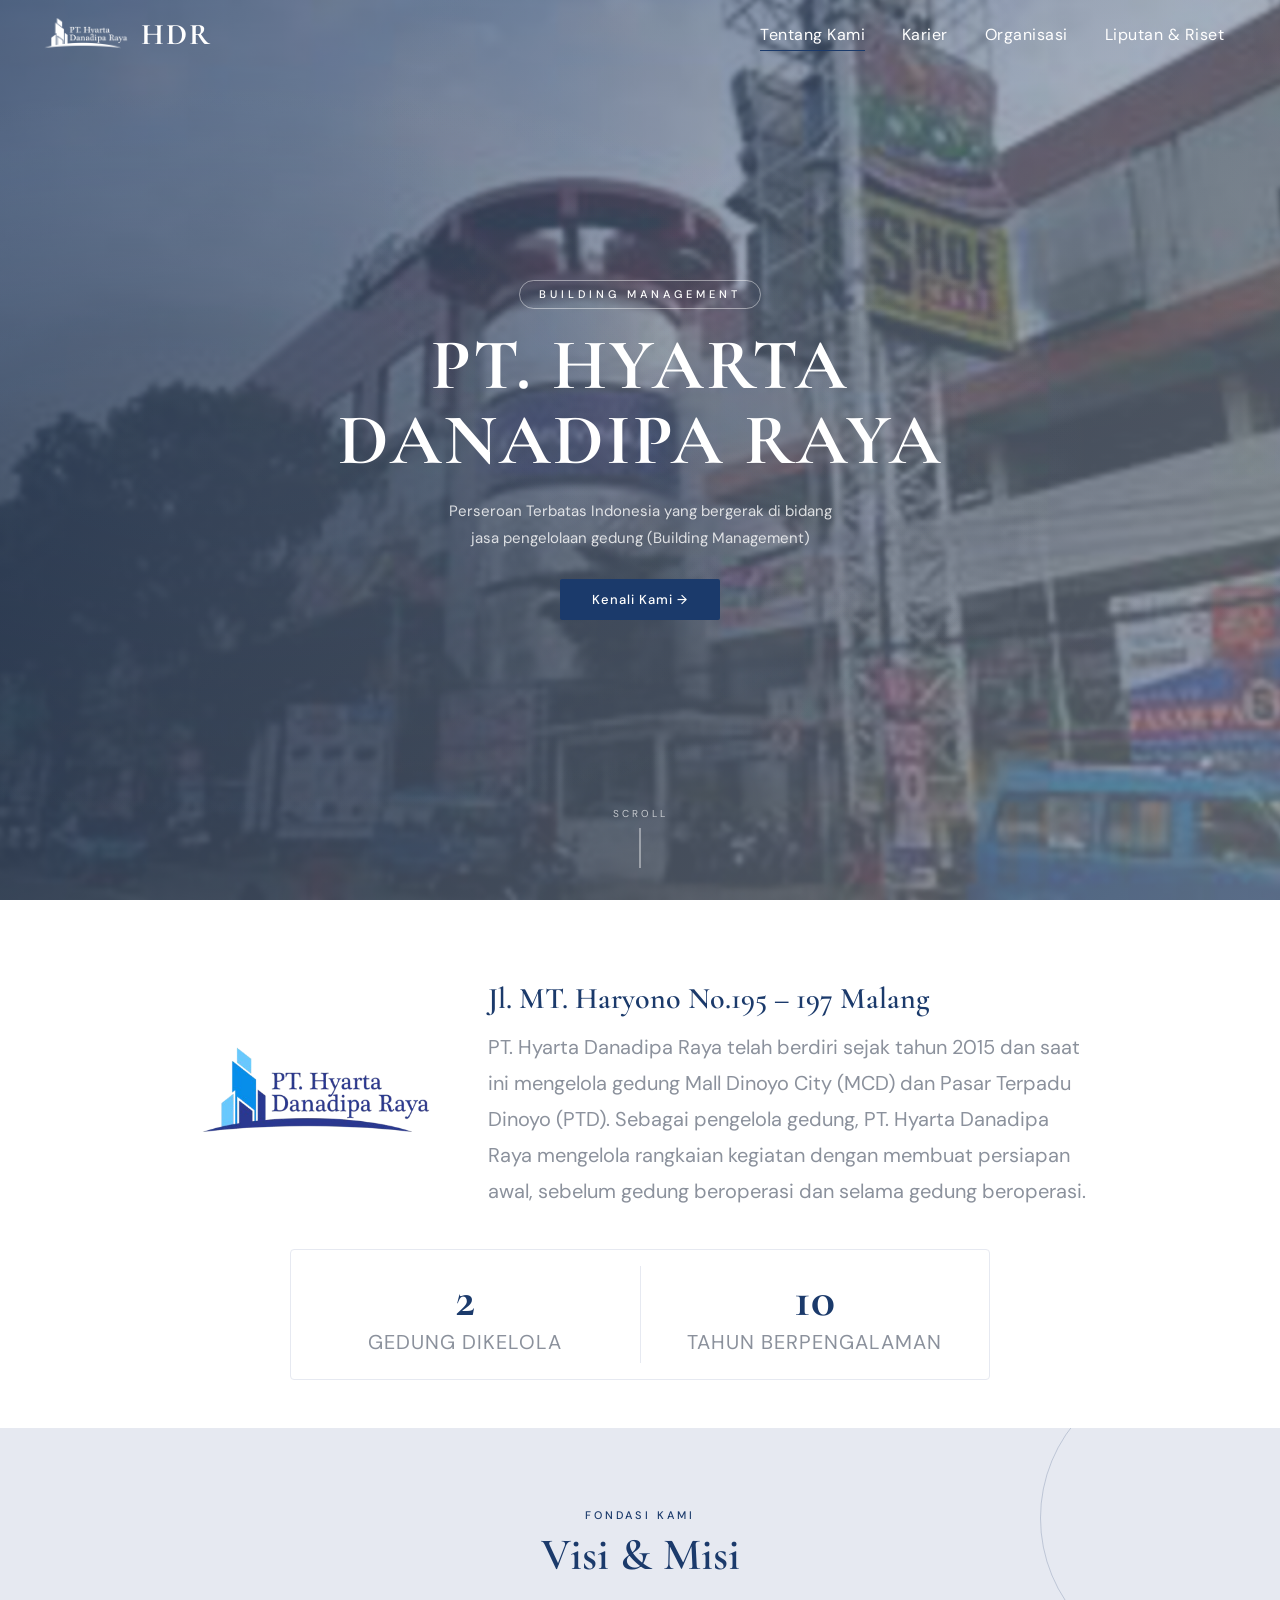
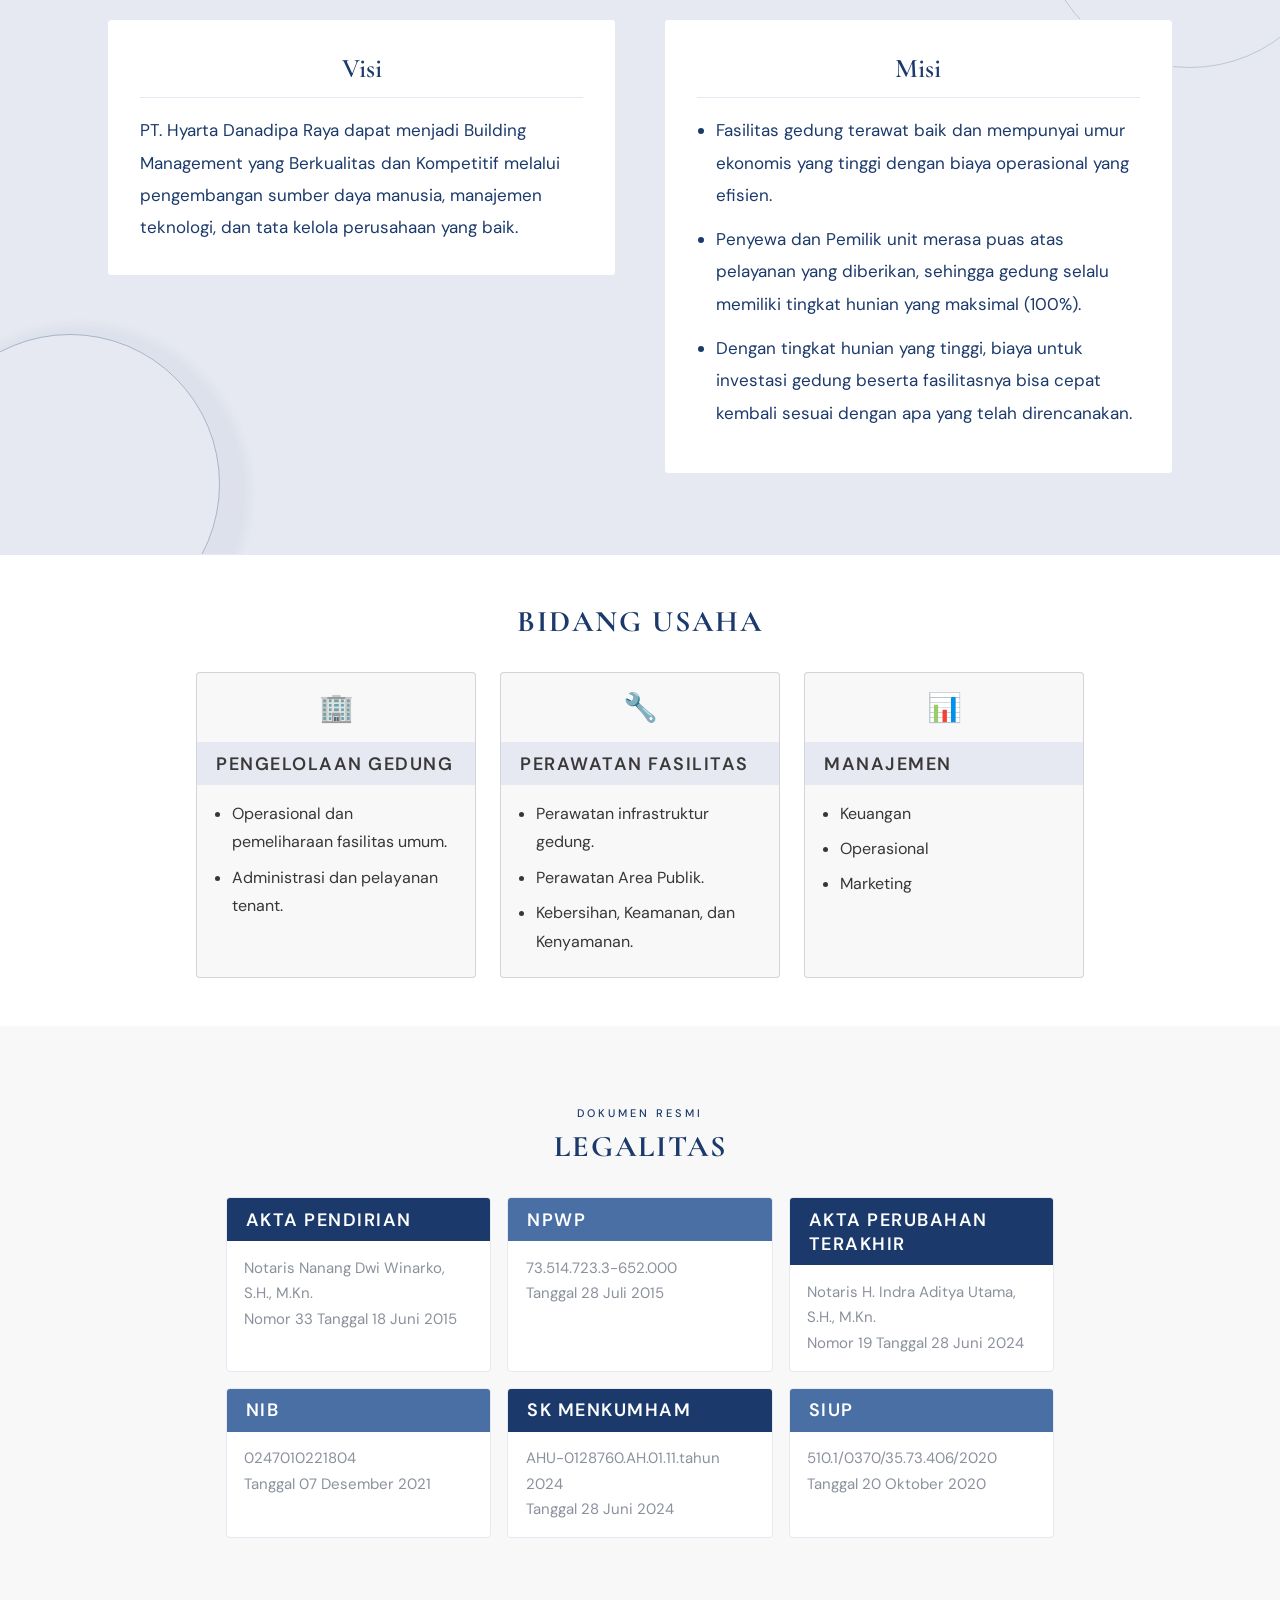
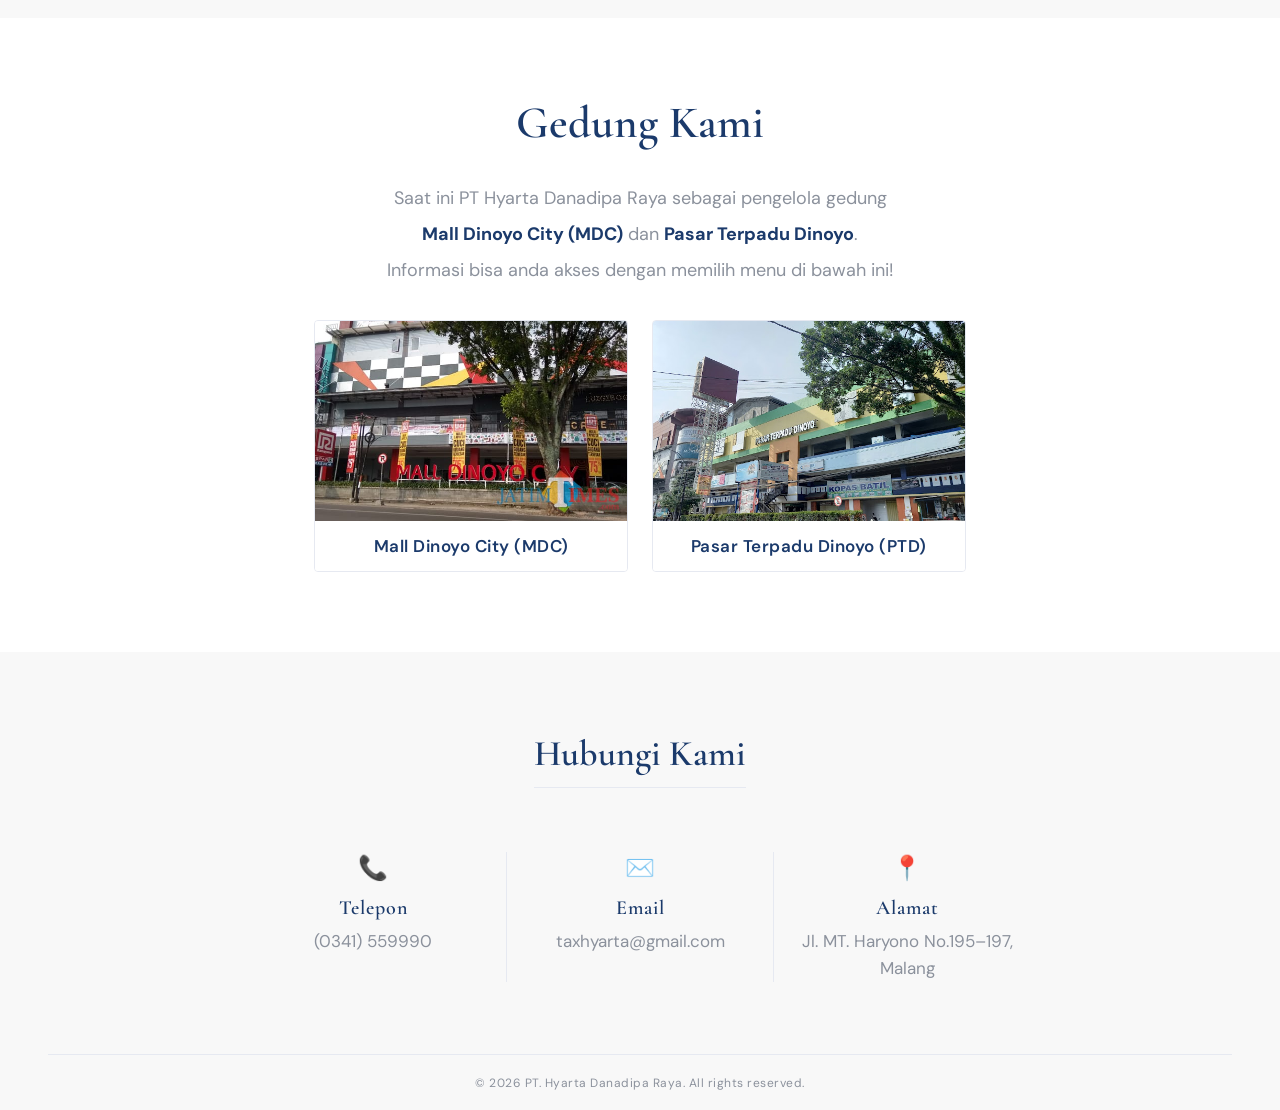
==== commit dc7b819e: "Update index.html" ====
--- a/index.html
+++ b/index.html
@@ -22,8 +22,8 @@
     <div class="navbar-links">
       <a href="index.html" class="nav-link active">Tentang Kami</a>
       <a href="3karier.html" class="nav-link">Karier</a>
-      <a href="5berita.html" class="nav-link">Berita &amp; Kegiatan</a>
-      <a href="6publikasi.html" class="nav-link">Publikasi</a>
+      <a href="5organisasi.html" class="nav-link">Organisasi</a>
+      <a href="6liputan.html" class="nav-link">Liputan & Riset</a>
     </div>
     <button class="hamburger" id="hamburger" aria-label="Menu">
       <span></span><span></span><span></span>
@@ -32,10 +32,10 @@
 
   <!-- Mobile drawer -->
   <div class="mobile-drawer" id="mobileDrawer">
-    <a href="index.html" class="nav-link active">Tentang Kami</a>
+      <a href="index.html" class="nav-link active">Tentang Kami</a>
       <a href="3karier.html" class="nav-link">Karier</a>
-      <a href="5berita.html" class="nav-link">Berita &amp; Kegiatan</a>
-      <a href="6publikasi.html" class="nav-link">Publikasi</a>
+      <a href="5organisasi.html" class="nav-link">Organisasi</a>
+      <a href="6liputan.html" class="nav-link">Liputan & Riset</a>
   </div>
 
   <!-- ======= HERO ======= -->
--- a/1utama.css
+++ b/1utama.css
@@ -446,7 +446,7 @@
   position: absolute;
   top: -60px; right: -60px;
   width: 300px; height: 300px;
-  border: 1px solid rgba(27,58,107,0.08);
+  border: 1px solid rgba(27,58,107,0.2);
   border-radius: 50%;
   pointer-events: none;
 }
@@ -454,9 +454,10 @@
   content: '';
   position: absolute;
   bottom: -80px; left: -80px;
-  width: 400px; height: 400px;
-  border: 1px solid rgba(27,58,107,0.05);
+  width: 300px; height: 300px;
+  border: 1px solid rgba(27,58,107,0.3);
   border-radius: 50%;
+  box-shadow: 10px 10px 10px 20px rgba(27,58,107,0.04); /* lingkaran kedua */
   pointer-events: none;
 }
 
@@ -479,6 +480,8 @@
   border-radius: 4px;
   padding: 2rem;
   transition: background var(--transition), border-color var(--transition), box-shadow var(--transition);
+  align-items: start;
+  height: fit-content; /* tambahkan ini */
 }
 .halaman3 .section:hover {
   border-color: var(--navy);
@@ -487,7 +490,7 @@
 
 .halaman3 .section h2 {
   font-family: var(--font-display);
-  font-size: 30px;
+  font-size: 27px;
   font-weight: 600;
   text-align: center;
   margin-bottom: 1rem;
@@ -498,7 +501,7 @@
 
 .halaman3 .section p,
 .halaman3 .section li {
-  font-size: 20px;
+  font-size: 17px;
   line-height: 1.9;
   color: var(--navy);
 }
@@ -857,60 +860,3 @@
   .contact-grid { flex-direction: column; }
   .contact-divider { width: 60%; height: 1px; margin: 0 auto; }
 }
-/* ===== MOBILE FONT SIZES (max 768px) ===== */
-@media (max-width: 768px) {
-
-  /* Hero */
-  .teks1 { font-size: clamp(28px, 8vw, 42px); letter-spacing: 1px; }
-  .teks2 { font-size: 13px; line-height: 1.7; }
-  .hero-badge { font-size: 10px; letter-spacing: 3px; }
-  .hero-cta { font-size: 12px; padding: 0.65rem 1.5rem; }
-
-  /* Nav brand */
-  .nav-brand { font-size: 22px; }
-
-  /* Section labels */
-  .section-tag { font-size: 10px; letter-spacing: 2px; }
-  .section-title { font-size: 26px; }
-
-  /* Halaman 2 - Tentang */
-  .teks3 { font-size: 18px; }
-  .teks3-sub { font-size: 14px; line-height: 1.7; }
-  .fotologo { width: 150px; }
-
-  /* Stat bar */
-  .stat-num { font-size: 34px; }
-  .stat-pct { font-size: 20px; }
-  .stat-label { font-size: 12px; letter-spacing: 0.5px; }
-
-  /* Halaman 3 - Visi Misi */
-  .halaman3 { padding: 3rem 1.25rem; }
-  .halaman3 .section h2 { font-size: 20px; }
-  .halaman3 .section p,
-  .halaman3 .section li { font-size: 14px; line-height: 1.8; }
-
-  /* Halaman 4 - Bidang Usaha */
-  .halaman4 { padding: 3rem 1.25rem; }
-  .judul { font-size: 20px; letter-spacing: 1px; }
-  .kartu-header { font-size: 13px; letter-spacing: 1px; }
-  .halaman4 .kartu-body li { font-size: 13px; }
-
-  /* Halaman 5 - Legalitas */
-  .halaman5 { padding: 3rem 1.25rem; }
-  .judul-halaman { font-size: 20px; letter-spacing: 1px; }
-  .halaman5 .kartu-body { font-size: 13px; }
-
-  /* Halaman 6 - Gedung */
-  .halaman6 { padding: 3rem 1.25rem; }
-  .teks-gedung { font-size: 14px; line-height: 1.8; }
-
-  /* Halaman 8 - Contact */
-  .halaman8 { padding: 3rem 1.25rem 0; }
-  .h1 { font-size: 22px; }
-  .h2 { font-size: 15px; }
-  .p { font-size: 13px; }
-  .contact-icon { font-size: 20px; }
-
-  /* Footer */
-  .footer-bar p { font-size: 11px; }
-}
